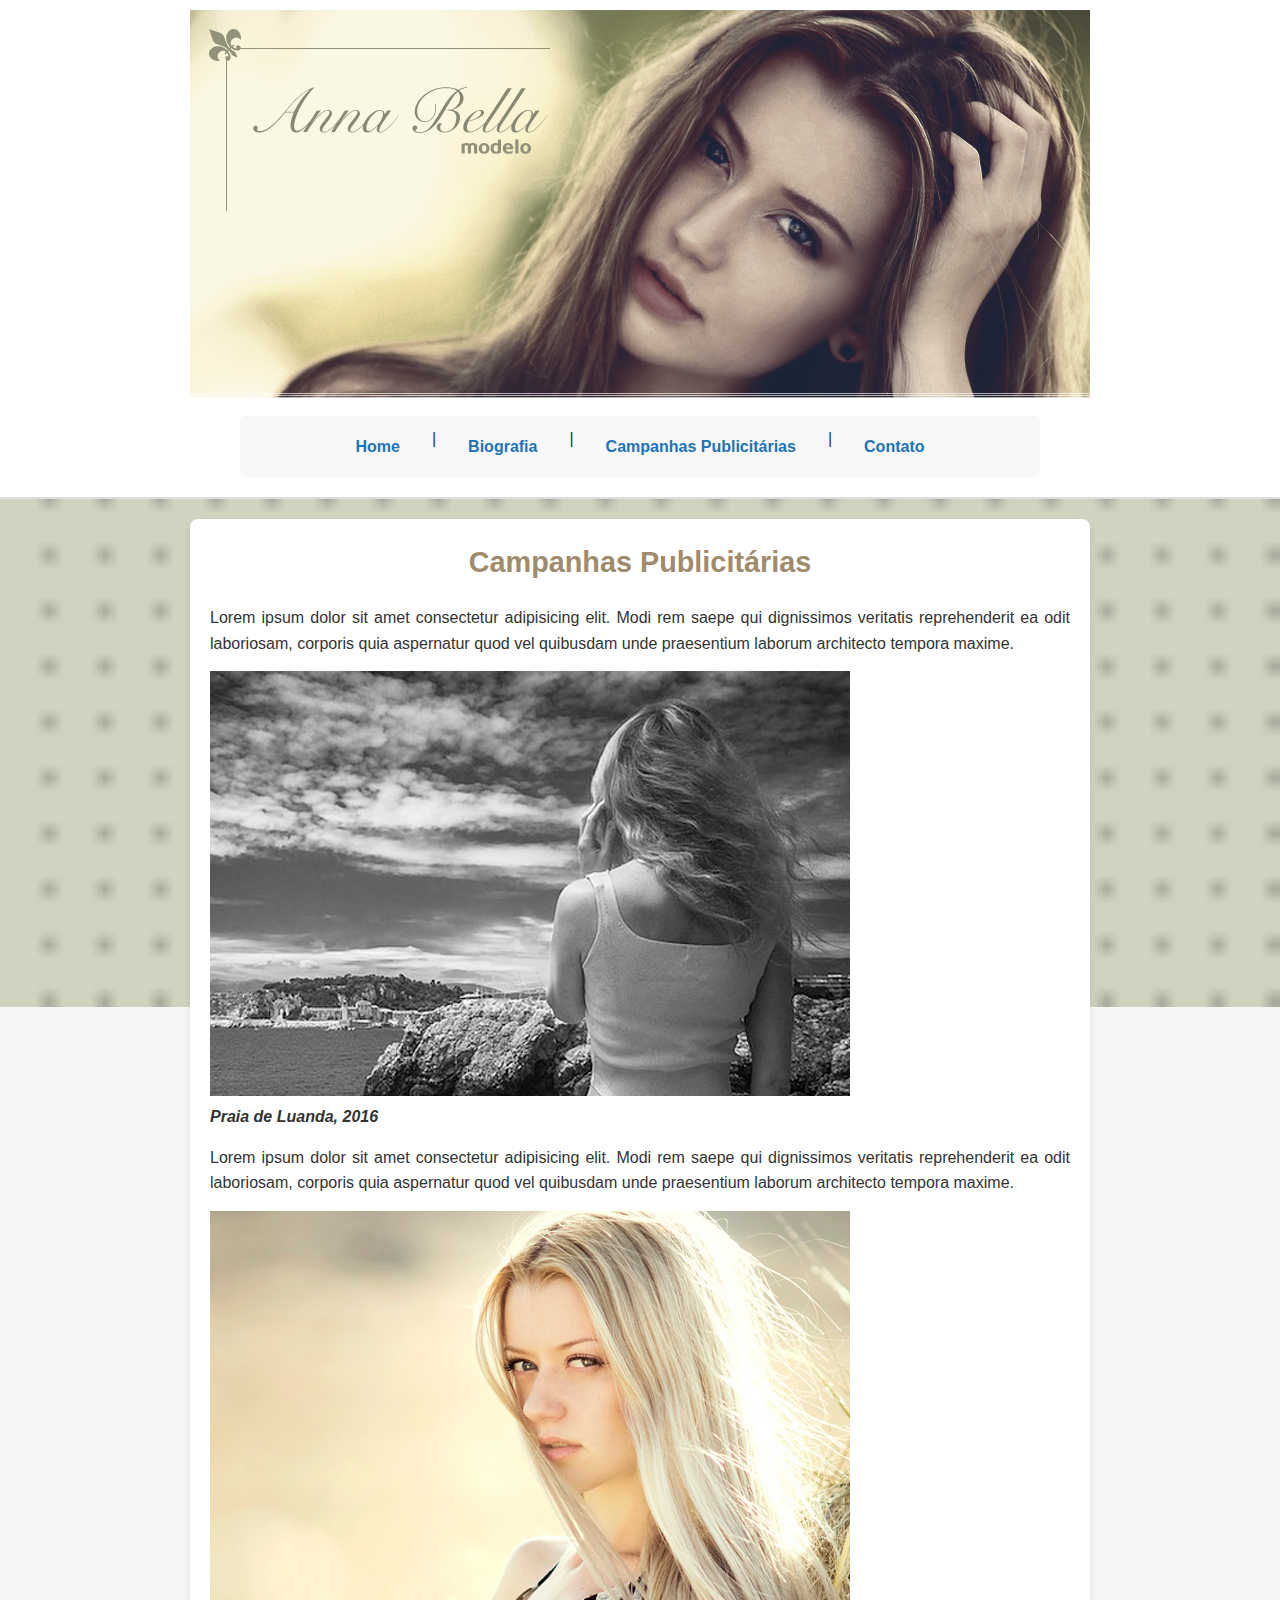
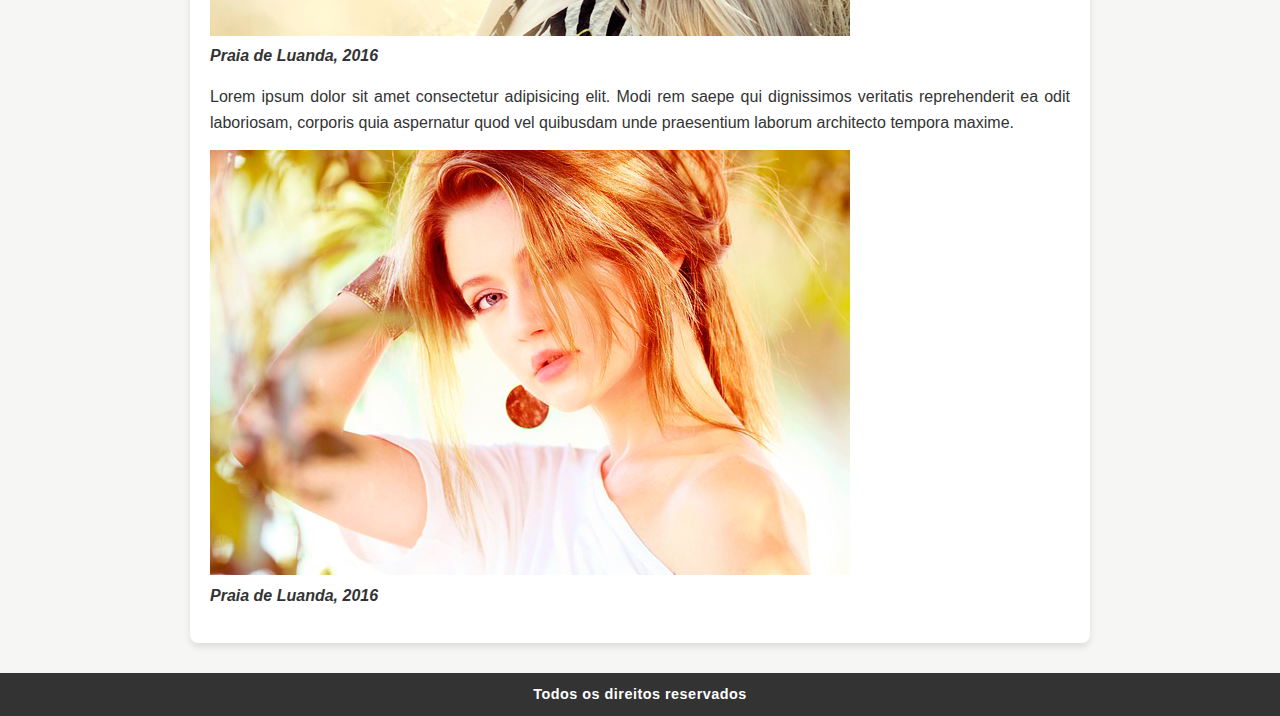
==== campanha_publicitaria.html @ be86021e "navegacao & css" ====
<!DOCTYPE html>
<html lang="en">
<head>
    <meta charset="UTF-8">
    <meta name="viewport" content="width=device-width, initial-scale=1.0">
    <title>Campanhas Publicitárias</title>
    <link rel="stylesheet" href="style.css">
</head>
<body>

    <!-- Header com a imagem de capa -->
    <header id="header">
        <div id="img">
            <img src="img/capa.png" alt="Capa">
        </div>
        <nav class="menu">
            <a href="index.html">Home</a> |
            <a href="bio.html">Biografia</a> |
            <a href="campanha_publicitaria.html">Campanhas Publicitárias</a> |
            <a href="contato.html">Contato</a>
        </nav>
    </header>

    <!-- Conteúdo principal -->
    <main id="conteudo">
        <h1>Campanhas Publicitárias</h1>
        <p>Lorem ipsum dolor sit amet consectetur adipisicing elit. 
            Modi rem saepe qui dignissimos veritatis reprehenderit ea 
            odit laboriosam, corporis quia aspernatur quod vel 
            quibusdam unde praesentium laborum architecto tempora maxime.
        </p>

        <!-- Campanha 1 -->
        <section class="publi">
            <img src="img/foto1.png" alt="Campanha Praia de Luanda">
            <p><i><strong>Praia de Luanda, 2016</strong></i></p>
        </section>

        <!-- Campanha 2 -->
        <section class="publi">
            <p>Lorem ipsum dolor sit amet consectetur adipisicing elit. 
                Modi rem saepe qui dignissimos veritatis reprehenderit ea 
                odit laboriosam, corporis quia aspernatur quod vel 
                quibusdam unde praesentium laborum architecto tempora maxime.
            </p>
            <img src="img/foto2.png" alt="Campanha Praia de Luanda">
            <p><i><strong>Praia de Luanda, 2016</strong></i></p>
        </section>

        <!-- Campanha 3 -->
        <section class="publi">
            <p>Lorem ipsum dolor sit amet consectetur adipisicing elit. 
                Modi rem saepe qui dignissimos veritatis reprehenderit ea 
                odit laboriosam, corporis quia aspernatur quod vel 
                quibusdam unde praesentium laborum architecto tempora maxime.
            </p>
            <img src="img/foto3.png" alt="Campanha Praia de Luanda">
            <p><i><strong>Praia de Luanda, 2016</strong></i></p>
        </section>
    </main>

    <!-- Rodapé -->
    <footer class="rodape">
        <h4>Todos os direitos reservados</h4>
    </footer>

</body>
</html>
---- style.css ----
* {
    margin: 0;
    padding: 0;
    box-sizing: border-box;
}

body {
    background: #f6f6f4 url('img/fundo.png') no-repeat center center fixed;
    background-size: cover;
    font-family: 'Arial', Helvetica, sans-serif;
    color: #333;
    line-height: 1.6;
    
}

/* Cabeçalho */
header {
    background: #fff;
    padding: 10px 20px;
    border-bottom: 2px solid #ddd;
    text-align: center;
    
}

#logo img {
    max-width: 100%;
    height: auto;
    margin-bottom: 10px;
    
}

/* Menu */
.menu {
    display: flex;
    justify-content: center;
    gap: 20px;
    background: #f8f8f8;
    padding: 10px;
    border-radius: 5px;
    margin: 10px auto;
    max-width: 800px;
}

.menu a {
    color: #1d73b9;
    text-decoration: none;
    font-weight: bold;
    padding: 8px 12px;
    transition: all 0.3s ease;
    border-radius: 4px;
    
}

.menu a:hover, .menu a.active {
    background: #1d73b9;
    color: #fff;
    


}

/* Conteúdo Principal */
#conteudo {
    max-width: 900px;
    margin: 20px auto;
    background: #fff;
    padding: 20px;
    box-shadow: 0px 4px 6px rgba(0, 0, 0, 0.1);
    border-radius: 8px;
    
    
}

 h1 {
    color: #a08b6c;
    font-size: 1.8rem;
    margin-bottom: 20px;
    text-align: center;


}

#conteudo p {
    margin-bottom: 15px;
    text-align: justify;
    font-size: 1rem;
}

/* Rodapé */
.rodape {
    background: #333;
    color: #fff;
    text-align: center;
    padding: 10px 0;
    margin-top: 30px;
    font-size: 0.9rem;
    letter-spacing: 0.5px;
}

/* Responsividade */
@media (max-width: 100%) {
    .menu {
        flex-direction: column;
        gap: 10px;
    }

    #conteudo {
        padding: 15px;
    }

    #conteudo h1 {
        font-size: 1.5rem;
    }
}
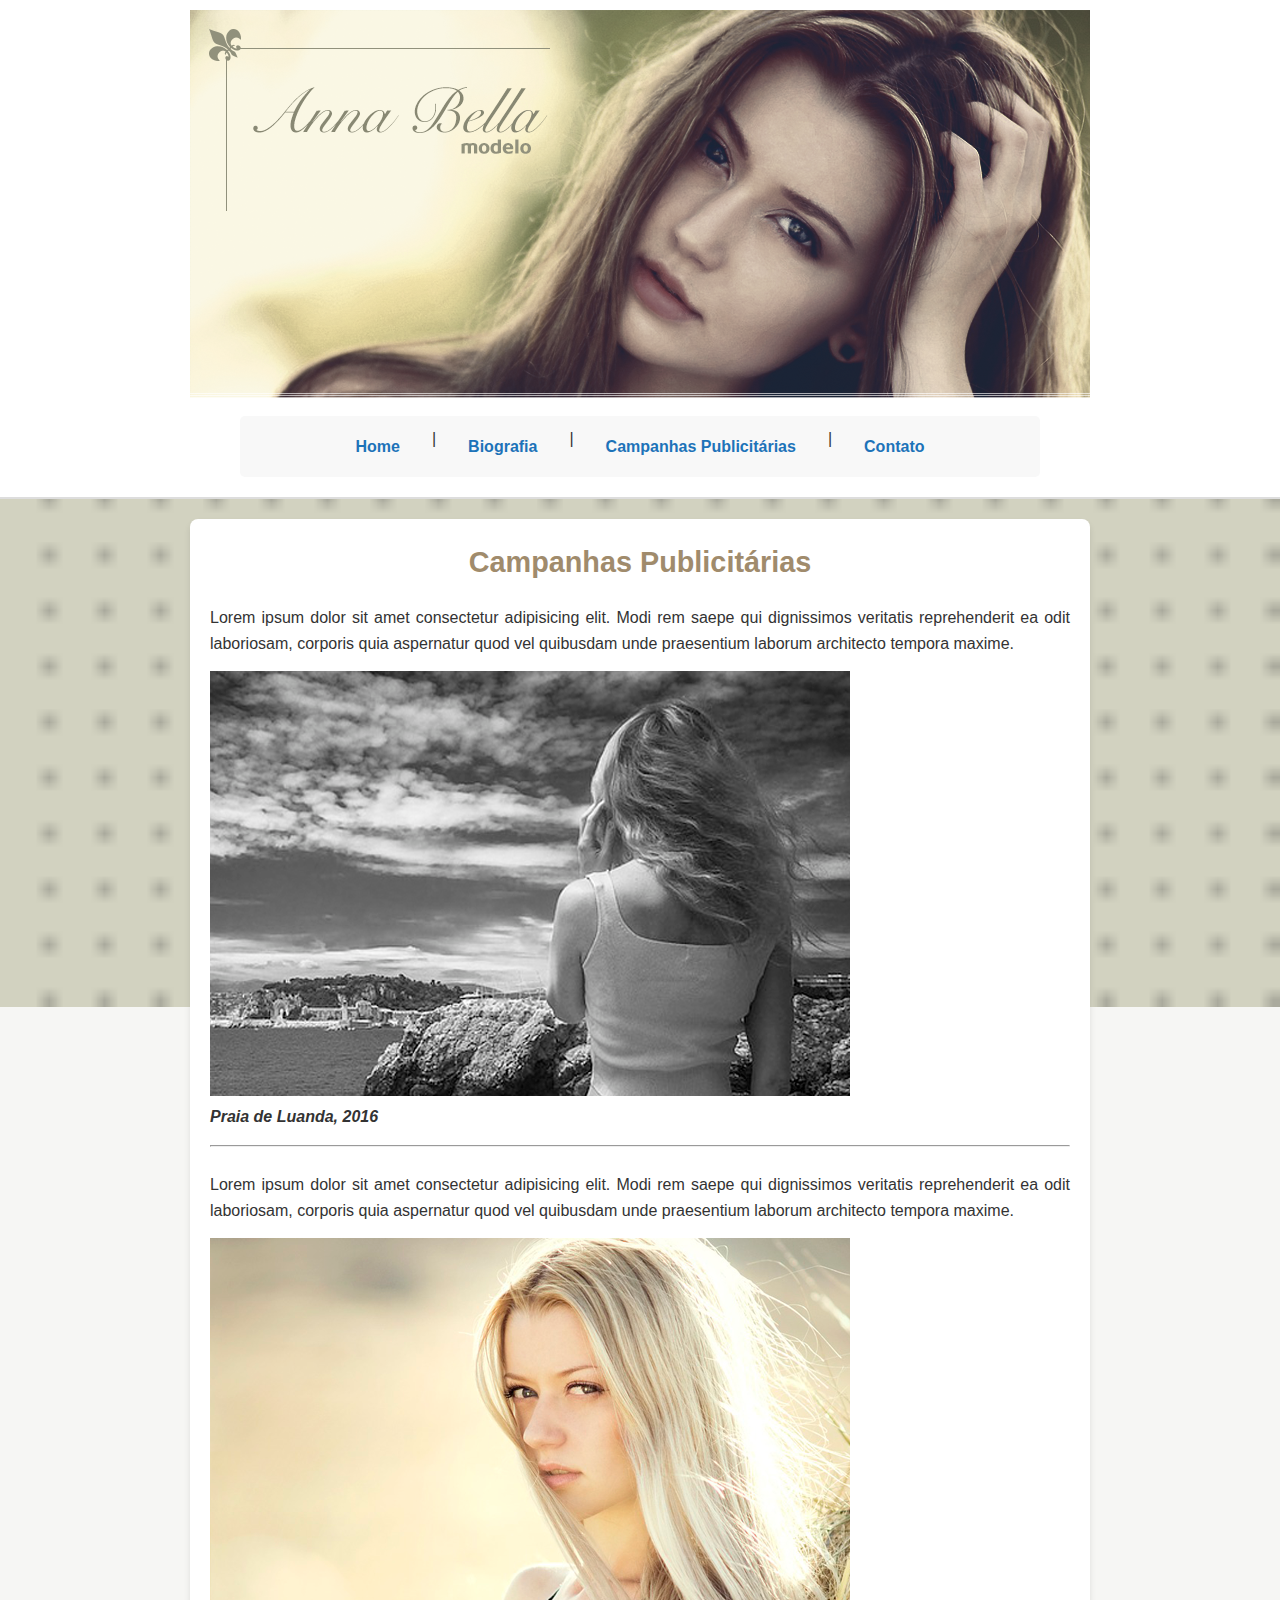
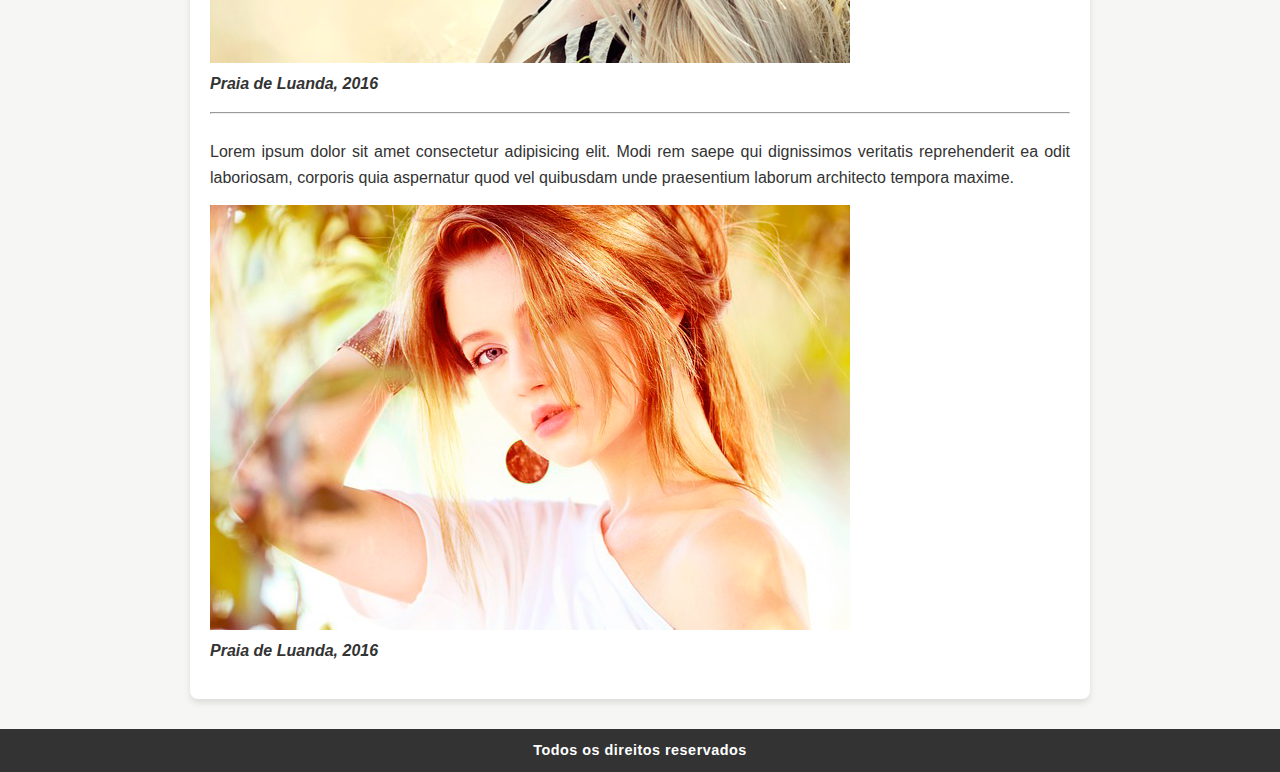
==== commit fb1df0ee: "Readme & Contatct Leyout" ====
--- a/campanha_publicitaria.html
+++ b/campanha_publicitaria.html
@@ -35,7 +35,7 @@
             <img src="img/foto1.png" alt="Campanha Praia de Luanda">
             <p><i><strong>Praia de Luanda, 2016</strong></i></p>
         </section>
-
+        <hr><br>
         <!-- Campanha 2 -->
         <section class="publi">
             <p>Lorem ipsum dolor sit amet consectetur adipisicing elit. 
@@ -46,7 +46,7 @@
             <img src="img/foto2.png" alt="Campanha Praia de Luanda">
             <p><i><strong>Praia de Luanda, 2016</strong></i></p>
         </section>
-
+        <hr><br>
         <!-- Campanha 3 -->
         <section class="publi">
             <p>Lorem ipsum dolor sit amet consectetur adipisicing elit. 
--- a/style.css
+++ b/style.css
@@ -49,6 +49,10 @@
     transition: all 0.3s ease;
     border-radius: 4px;
     
+}
+
+a{
+    text-decoration: none;
 }
 
 .menu a:hover, .menu a.active {
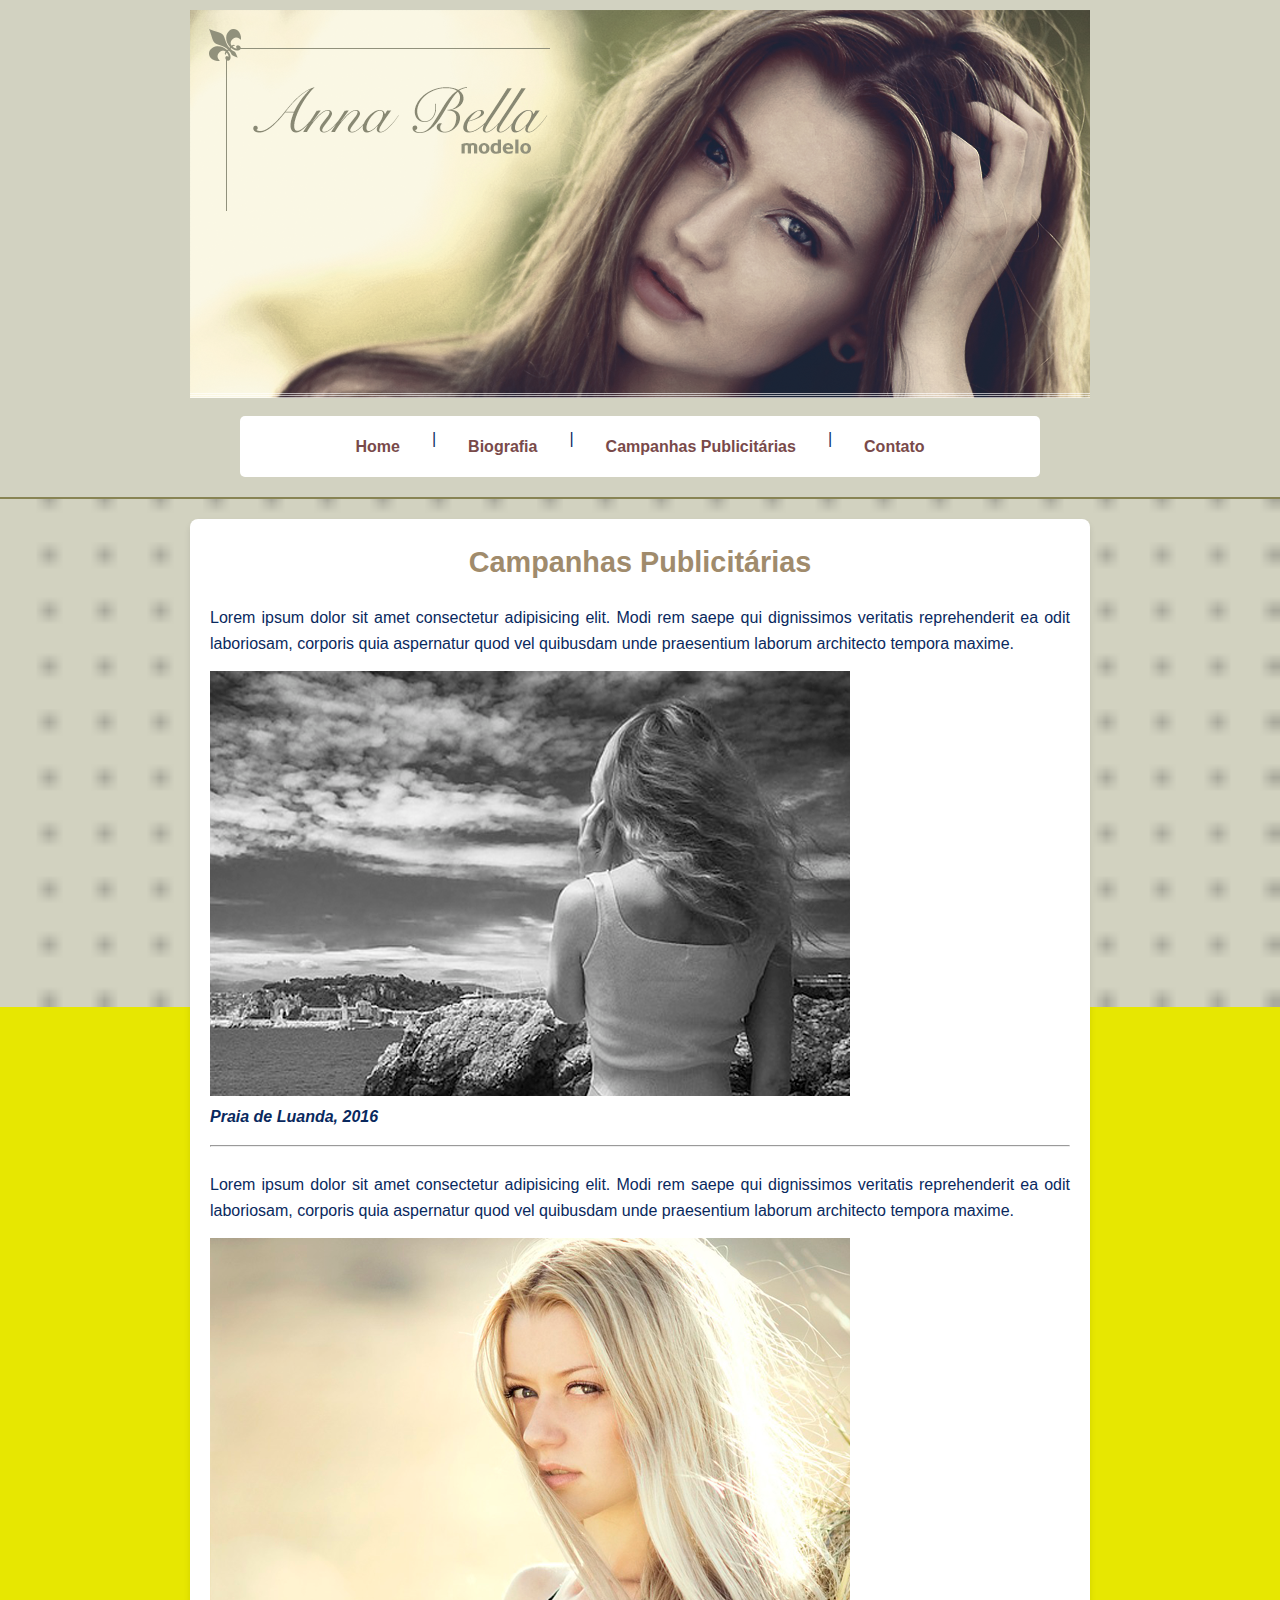
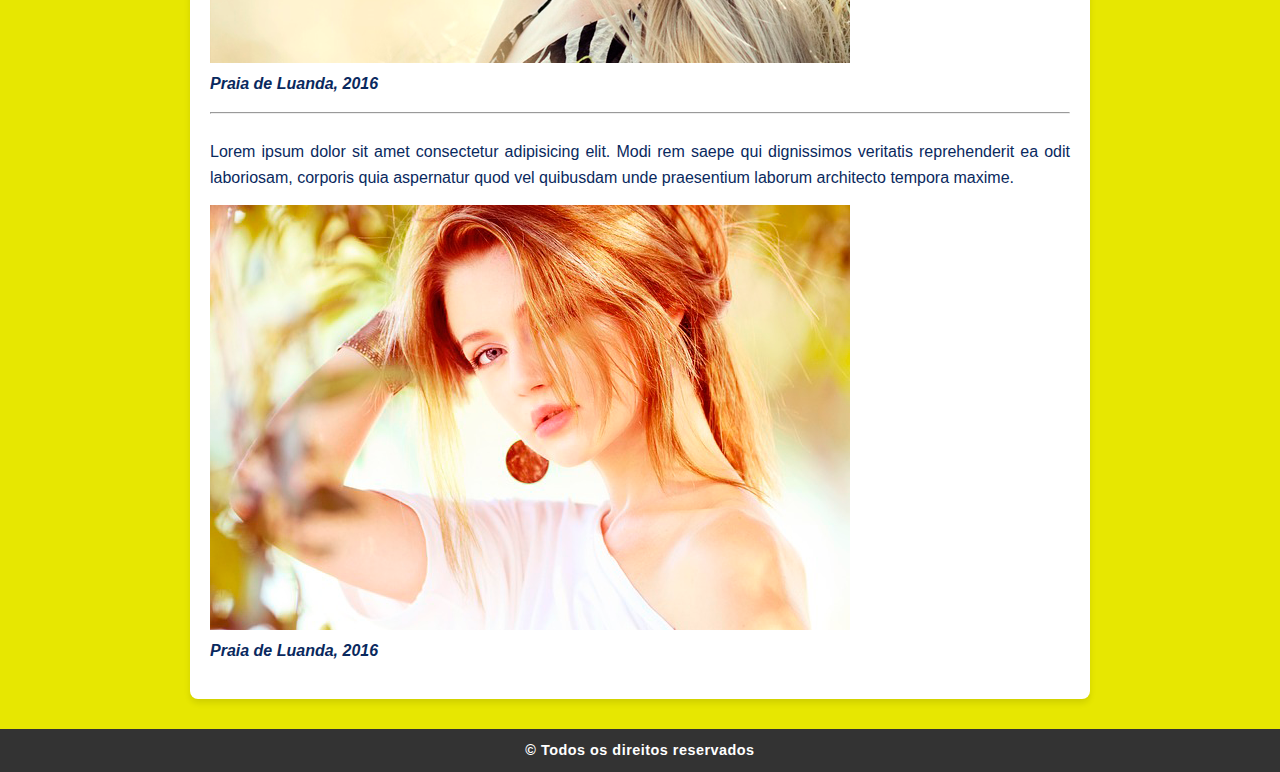
==== commit 49629db7: "Leyout update" ====
--- a/campanha_publicitaria.html
+++ b/campanha_publicitaria.html
@@ -43,6 +43,7 @@
                 odit laboriosam, corporis quia aspernatur quod vel 
                 quibusdam unde praesentium laborum architecto tempora maxime.
             </p>
+            
             <img src="img/foto2.png" alt="Campanha Praia de Luanda">
             <p><i><strong>Praia de Luanda, 2016</strong></i></p>
         </section>
@@ -61,7 +62,7 @@
 
     <!-- Rodapé -->
     <footer class="rodape">
-        <h4>Todos os direitos reservados</h4>
+        <h4>© Todos os direitos reservados</h4>
     </footer>
 
 </body>
--- a/style.css
+++ b/style.css
@@ -5,23 +5,20 @@
 }
 
 body {
-    background: #f6f6f4 url('img/fundo.png') no-repeat center center fixed;
+    background: #e7e701 url('img/fundo.png') no-repeat center center fixed;
     background-size: cover;
     font-family: 'Arial', Helvetica, sans-serif;
-    color: #333;
-    line-height: 1.6;
-    
+    color: #09295e;
+    line-height: 1.6;    
 }
 
 /* Cabeçalho */
 header {
-    background: #fff;
+    background: #d2d2c1;
     padding: 10px 20px;
-    border-bottom: 2px solid #ddd;
+    border-bottom: 2px solid #888454;
     text-align: center;
-    
 }
-
 #logo img {
     max-width: 100%;
     height: auto;
@@ -34,21 +31,27 @@
     display: flex;
     justify-content: center;
     gap: 20px;
-    background: #f8f8f8;
+    background: #ffffff;
     padding: 10px;
     border-radius: 5px;
     margin: 10px auto;
     max-width: 800px;
 }
+h3{
+    text-align:center;
+}
+.contato{
+    background: #ad3636d0;
+    color: #fff;
+}
 
 .menu a {
-    color: #1d73b9;
+    color: #794a4a;
     text-decoration: none;
     font-weight: bold;
     padding: 8px 12px;
     transition: all 0.3s ease;
-    border-radius: 4px;
-    
+    border-radius: 4px;    
 }
 
 a{
@@ -58,9 +61,6 @@
 .menu a:hover, .menu a.active {
     background: #1d73b9;
     color: #fff;
-    
-
-
 }
 
 /* Conteúdo Principal */
@@ -70,9 +70,7 @@
     background: #fff;
     padding: 20px;
     box-shadow: 0px 4px 6px rgba(0, 0, 0, 0.1);
-    border-radius: 8px;
-    
-    
+    border-radius: 8px;  
 }
 
  h1 {
@@ -80,8 +78,6 @@
     font-size: 1.8rem;
     margin-bottom: 20px;
     text-align: center;
-
-
 }
 
 #conteudo p {
@@ -101,6 +97,37 @@
     letter-spacing: 0.5px;
 }
 
+form {
+    width: 100%;
+    max-width: 600px;
+    margin: 20px auto;
+    padding: 20px;
+    border: 1px solid #ccc;
+    border-radius: 8px;
+    background-color: #f9f9f9;
+}
+
+form input, form textarea, form button {
+    width: 100%;
+    margin: 8px 0;
+    padding: 10px;
+    border: 1px solid #ccc;
+    border-radius: 4px;
+    font-size: 16px;
+}
+
+form button {
+    background-color: #007BFF;
+    color: white;
+    border: none;
+    cursor: pointer;
+}
+
+form button:hover {
+    background-color: #0056b3;
+}
+
+
 /* Responsividade */
 @media (max-width: 100%) {
     .menu {
